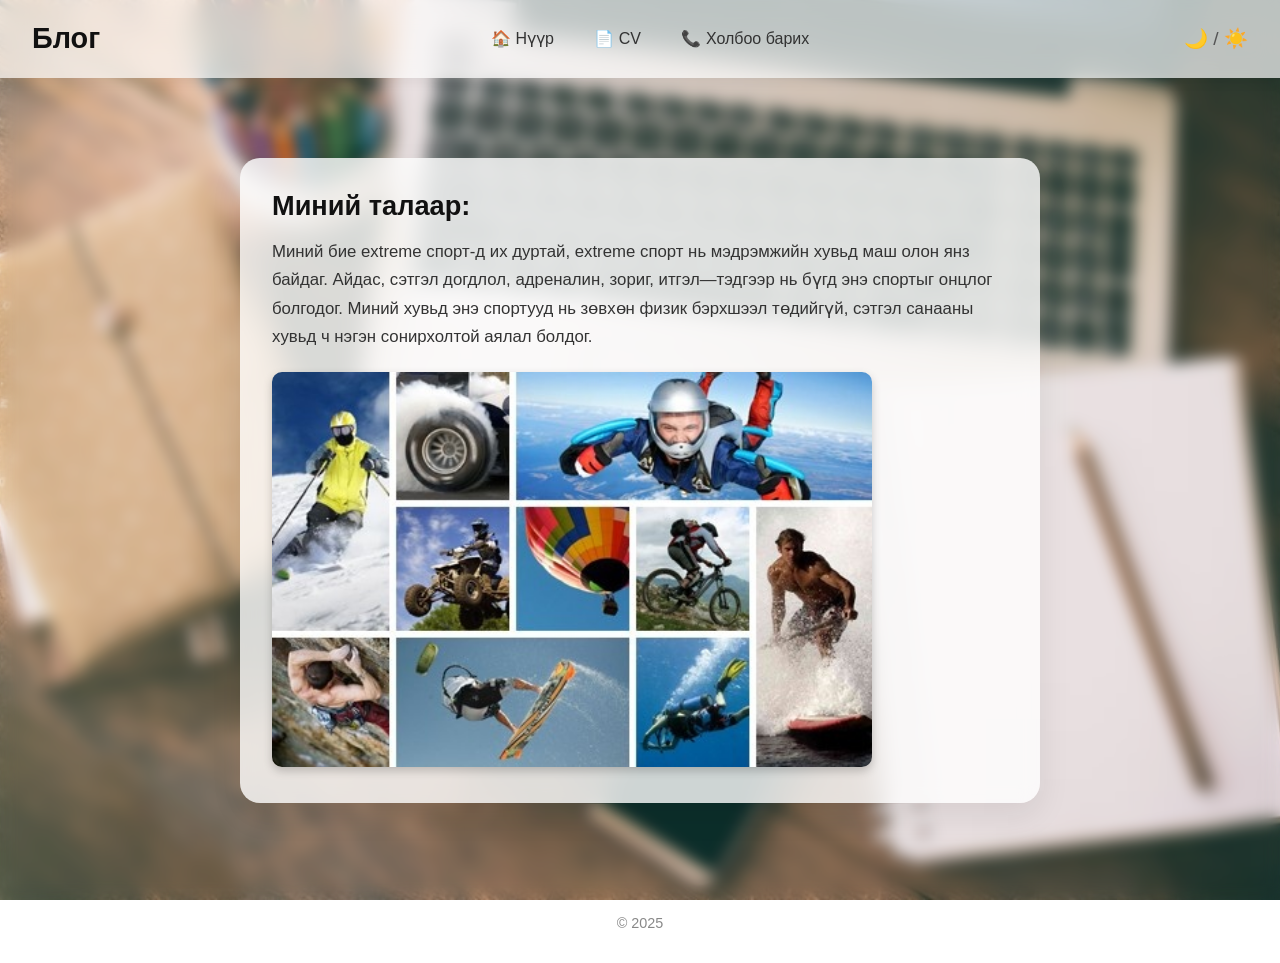
==== blog.html @ e7372f2e "Add files via upload" ====
<!DOCTYPE html>
<html lang="mn">
<head>
  <meta charset="UTF-8" />
  <meta name="viewport" content="width=device-width, initial-scale=1.0" />
  <title>Блог</title>
  <link rel="stylesheet" href="blog.css" />
</head>
<body>
  <header>
    <h1>Блог</h1>
    <nav>
      <a href="index.html">🏠 Нүүр</a>
      <a href="cv.html">📄 CV</a>
      <a href="contact.html">📞 Холбоо барих</a>
    </nav>
    <button id="modeToggle">🌙 / ☀️ </button>
  </header>

  <main>
    <section class="blog">
      <h2>Миний талаар:</h2>
      <article>
        <p>Миний бие extreme спорт-д их дуртай, extreme спорт нь мэдрэмжийн хувьд маш олон янз байдаг. Айдас, сэтгэл догдлол, адреналин, зориг, итгэл—тэдгээр нь бүгд энэ спортыг онцлог болгодог. Миний хувьд энэ спортууд нь зөвхөн физик бэрхшээл төдийгүй, сэтгэл санааны хувьд ч нэгэн сонирхолтой аялал болдог.</p>
        <img src="extreme.jpg" alt="Extreme Sports" />
      </article>
      
    </section>
  </main>

  <footer>
    <p>&copy; 2025</p>
  </footer>

  <script>
    const modeToggle = document.getElementById('modeToggle');
    const body = document.body;

    modeToggle.addEventListener('click', () => {
      body.classList.toggle('dark-mode');
    });
  </script>
</body>
</html>
---- blog.css ----
/* 🟠 General Styles */
* {
    margin: 0;
    padding: 0;
    box-sizing: border-box;
    font-family: 'Inter', sans-serif;
  }
  
  body {
    min-height: 100vh;
    background: url('background.jpg') center/cover no-repeat fixed;
    color: #1f1f1f;
    overflow-x: hidden;
    transition: background-color 0.4s ease, color 0.4s ease;
    position: relative;
  }
  
  /* 🔵 Blur effect as a separate overlay layer */
  body::before {
    content: "";
    position: fixed;
    top: 0;
    left: 0;
    width: 100%;
    height: 100%;
    backdrop-filter: blur(8px) brightness(0.95);
    z-index: -1;
  }
  
  /* ✅ Header */
  header {
    width: 100%;
    padding: 1.4rem 2rem;
    background-color: rgba(255, 255, 255, 0.7);
    backdrop-filter: blur(12px);
    box-shadow: 0 4px 12px rgba(0, 0, 0, 0.05);
    position: sticky;
    top: 0;
    z-index: 10;
    display: flex;
    justify-content: space-between;
    align-items: center;
  }
  
  header h1 {
    font-size: 1.8rem;
    font-weight: 600;
    color: #111;
  }
  
  nav a {
    margin-left: 1rem;
    text-decoration: none;
    color: #333;
    font-weight: 500;
    padding: 6px 10px;
    border-radius: 8px;
    transition: background-color 0.2s ease, color 0.2s ease;
  }
  
  nav a:hover {
    background-color: rgba(0, 119, 255, 0.1);
    color: #0077ff;
  }
  
  /* ✅ Dark/Light Mode Toggle */
  #modeToggle {
    background: none;
    border: none;
    font-size: 1.2rem;
    cursor: pointer;
    color: #555;
    transition: transform 0.2s ease, color 0.3s ease;
  }
  
  #modeToggle:hover {
    transform: scale(1.1);
    color: #0077ff;
  }
  
  /* ✅ Main Blog Content */
  main {
    max-width: 800px;
    margin: 5rem auto;
    padding: 2rem;
    background: rgba(255, 255, 255, 0.8);
    backdrop-filter: blur(10px);
    border-radius: 20px;
    box-shadow: 0 12px 32px rgba(0, 0, 0, 0.08);
    transition: background-color 0.3s ease, color 0.3s ease;
  }
  
  .blog h2 {
    font-size: 1.7rem;
    font-weight: 600;
    margin-bottom: 1rem;
    color: #111;
  }
  
  .blog article p {
    font-size: 1.05rem;
    color: #333;
    line-height: 1.7;
  }
  
  /* ✅ Image Styling */
  .blog article img {
    width: 100%;
    max-width: 600px;
    height: auto;
    margin-top: 20px;
    border-radius: 10px;
    box-shadow: 0 4px 10px rgba(0, 0, 0, 0.2);
    transition: transform 0.3s ease;
  }
  
  .blog article img:hover {
    transform: scale(1.05);
  }
  
  /* ✅ Footer */
  footer {
    text-align: center;
    padding: 2rem 0;
    font-size: 0.9rem;
    color: #888;
  }
  
  /* 🌙 Dark Mode Styles */
  body.dark-mode {
    background-color: #121212;
    color: #e0e0e0;
  }
  
  body.dark-mode::before {
    backdrop-filter: blur(8px) brightness(0.5);
  }
  
  body.dark-mode header {
    background-color: rgba(20, 20, 20, 0.7);
    color: #eee;
  }
  
  body.dark-mode header h1 {
    color: #f1f1f1;
  }
  
  body.dark-mode nav a {
    color: #ccc;
  }
  
  body.dark-mode nav a:hover {
    background-color: rgba(77, 184, 255, 0.08);
    color: #4db8ff;
  }
  
  body.dark-mode main {
    background: rgba(30, 30, 30, 0.85);
    color: #ddd;
  }
  
  body.dark-mode .blog h2 {
    color: #fff;
  }
  
  body.dark-mode .blog article p {
    color: #bbb;
  }
  
  body.dark-mode footer {
    color: #aaa;
  }
  
  body.dark-mode #modeToggle {
    color: #ccc;
  }
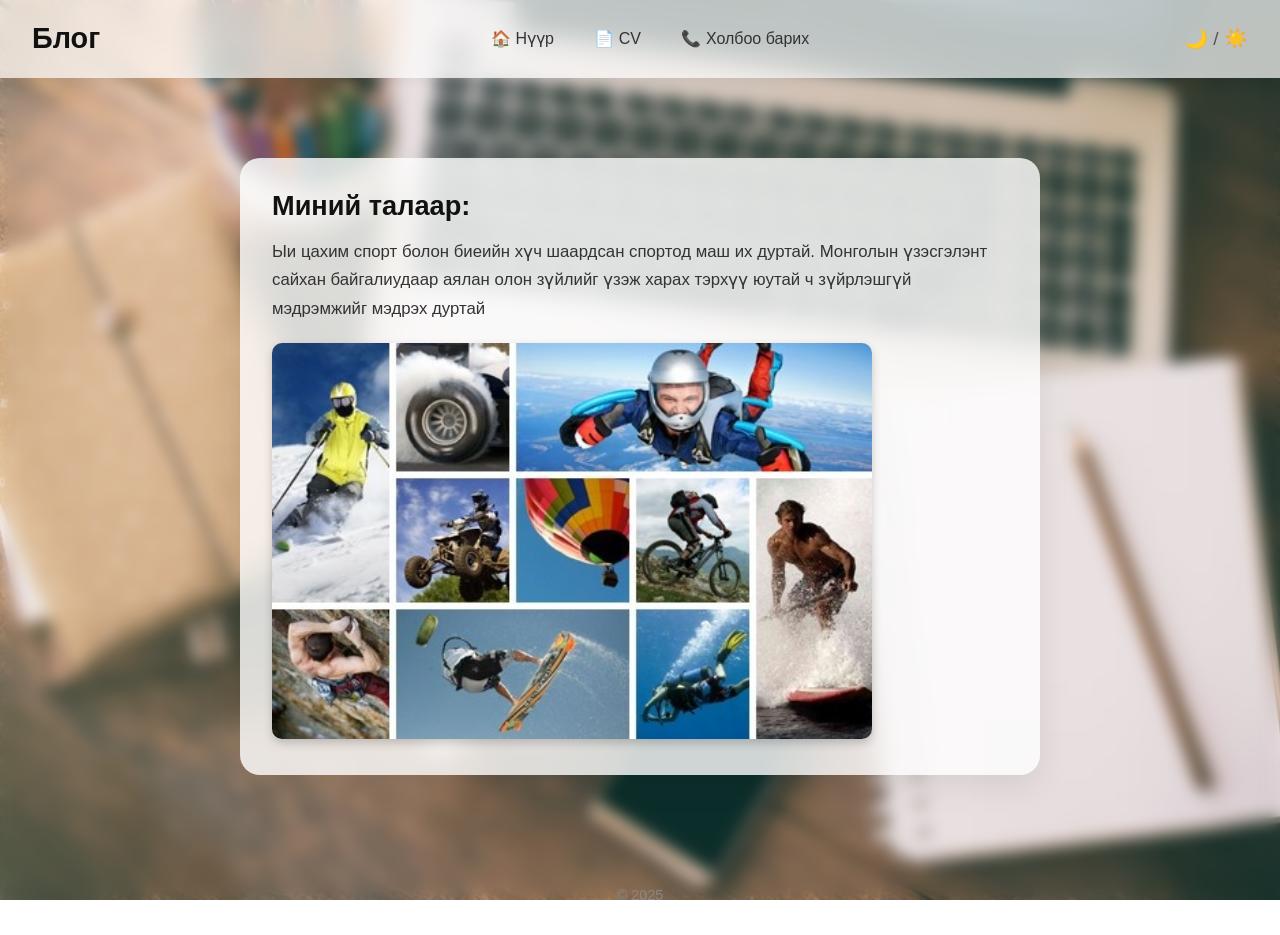
==== commit bca86837: "Update blog.html" ====
--- a/blog.html
+++ b/blog.html
@@ -21,7 +21,7 @@
     <section class="blog">
       <h2>Миний талаар:</h2>
       <article>
-        <p>Миний бие extreme спорт-д их дуртай, extreme спорт нь мэдрэмжийн хувьд маш олон янз байдаг. Айдас, сэтгэл догдлол, адреналин, зориг, итгэл—тэдгээр нь бүгд энэ спортыг онцлог болгодог. Миний хувьд энэ спортууд нь зөвхөн физик бэрхшээл төдийгүй, сэтгэл санааны хувьд ч нэгэн сонирхолтой аялал болдог.</p>
+        <p> Ыи цахим спорт болон биеийн хүч шаардсан спортод маш их дуртай. Монголын үзэсгэлэнт сайхан байгалиудаар аялан олон зүйлийг үзэж харах тэрхүү юутай ч зүйрлэшгүй мэдрэмжийг мэдрэх дуртай  </p>
         <img src="extreme.jpg" alt="Extreme Sports" />
       </article>
       
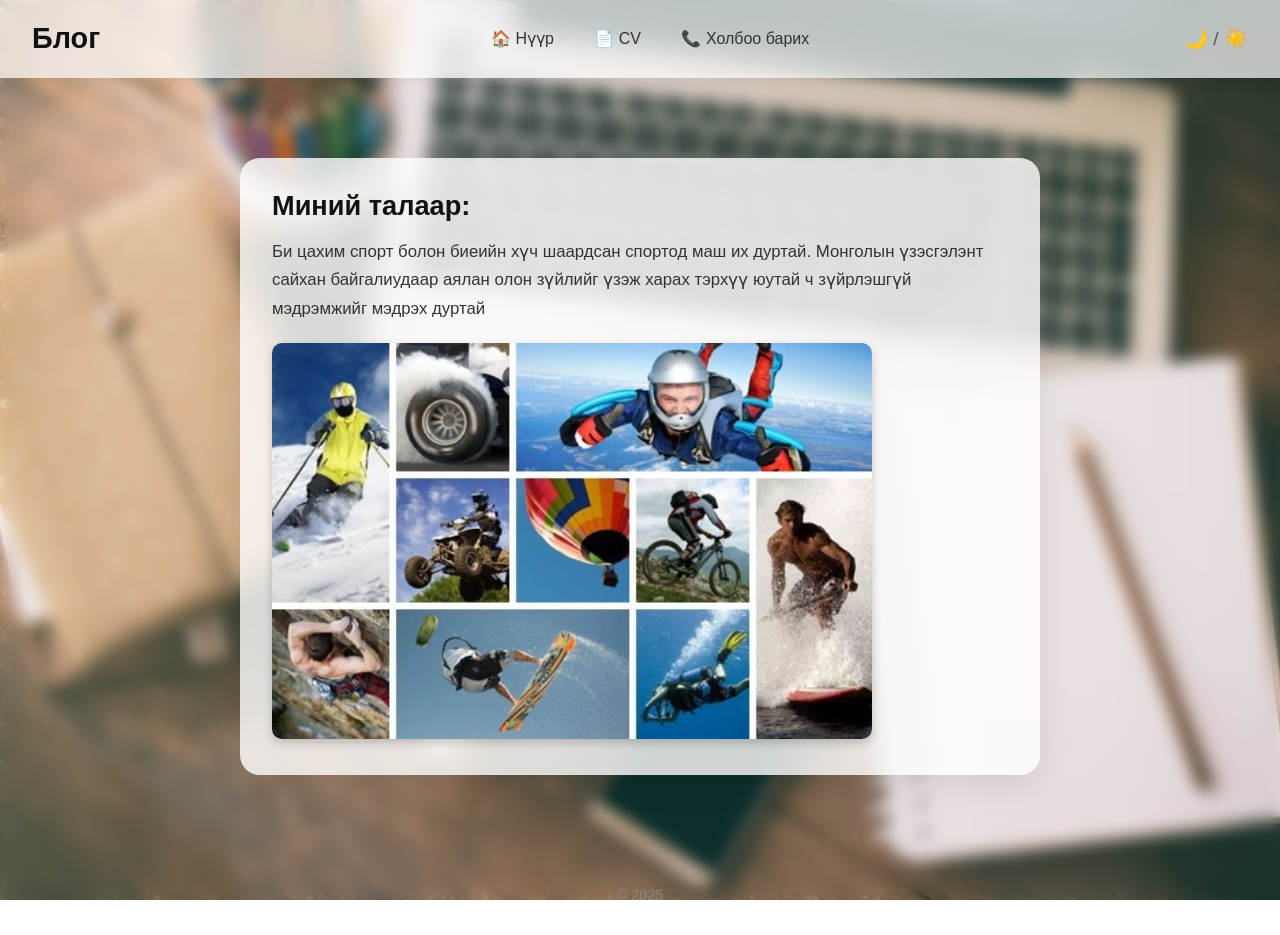
==== commit 8cd79640: "Update blog.html" ====
--- a/blog.html
+++ b/blog.html
@@ -21,7 +21,7 @@
     <section class="blog">
       <h2>Миний талаар:</h2>
       <article>
-        <p> Ыи цахим спорт болон биеийн хүч шаардсан спортод маш их дуртай. Монголын үзэсгэлэнт сайхан байгалиудаар аялан олон зүйлийг үзэж харах тэрхүү юутай ч зүйрлэшгүй мэдрэмжийг мэдрэх дуртай  </p>
+        <p> Би цахим спорт болон биеийн хүч шаардсан спортод маш их дуртай. Монголын үзэсгэлэнт сайхан байгалиудаар аялан олон зүйлийг үзэж харах тэрхүү юутай ч зүйрлэшгүй мэдрэмжийг мэдрэх дуртай  </p>
         <img src="extreme.jpg" alt="Extreme Sports" />
       </article>
       
